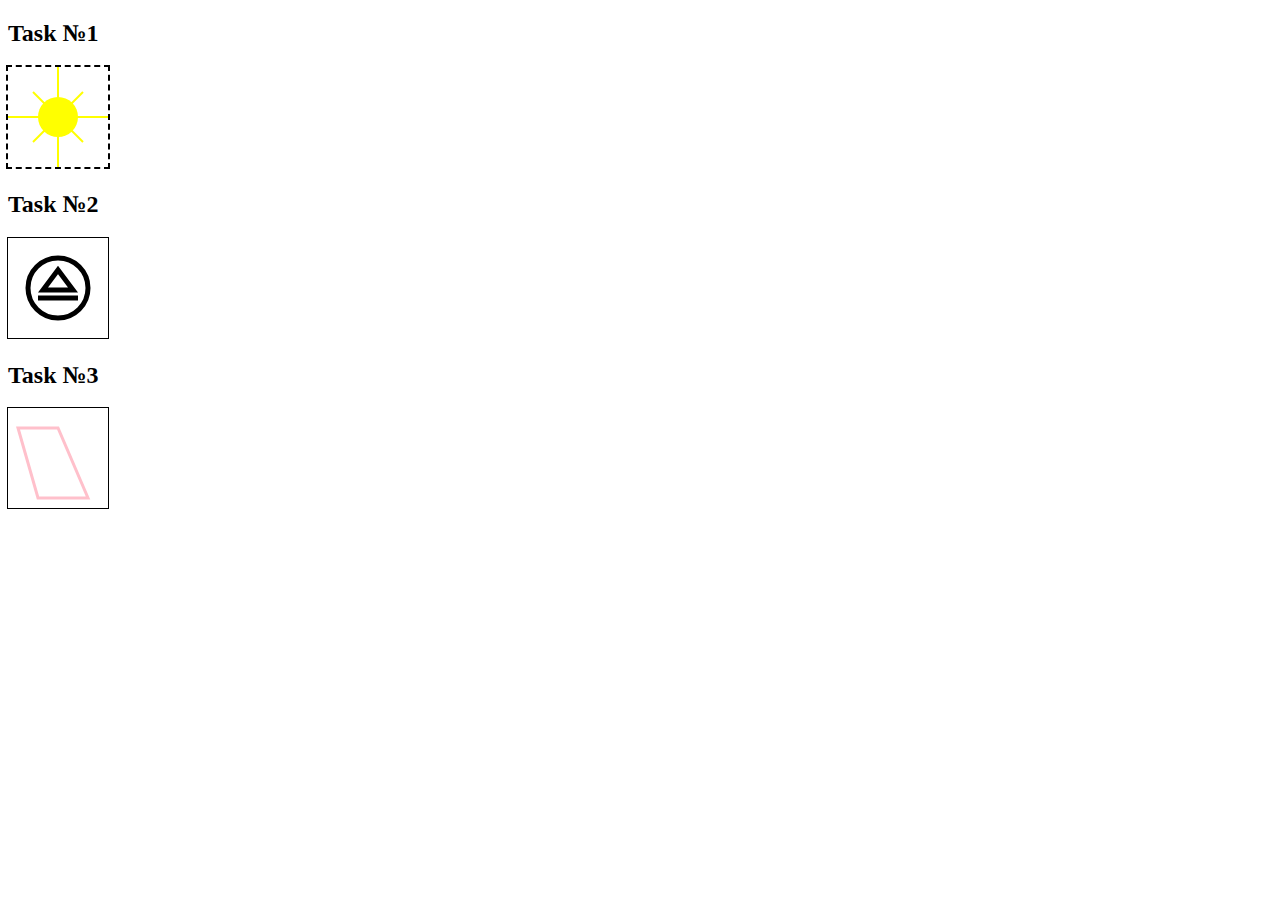
==== index.html @ 463af360 "homework23" ====
<!DOCTYPE html>
<html lang="en">
<head>
    <meta charset="UTF-8">
    <meta http-equiv="X-UA-Compatible" content="IE=edge">
    <meta name="viewport" content="width=device-width, initial-scale=1.0">
    <title>HW 23</title>
    <link rel="stylesheet" href="main.css">
</head> 
<body>
    <h2>Task №1</h2>
    <svg width="100" height="100" style="outline: 2px dashed black;">
        <circle 
            cx="50" 
            cy="50" 
            r="20" 
            fill="yellow"
        />
        <line x1="50" y1="50" x2="50" y2="0" style="stroke:yellow; stroke-width:2" />
        <line x1="50" y1="50" x2="75" y2="25" style="stroke:yellow; stroke-width:2" />
        <line x1="50" y1="50" x2="100" y2="50" style="stroke:yellow; stroke-width:2" />
        <line x1="50" y1="50" x2="75" y2="75" style="stroke:yellow; stroke-width:2" />
        <line x1="50" y1="50" x2="50" y2="100" style="stroke:yellow; stroke-width:2" />
        <line x1="50" y1="50" x2="25" y2="75" style="stroke:yellow; stroke-width:2" />
        <line x1="50" y1="50" x2="0" y2="50" style="stroke:yellow; stroke-width:2" />
        <line x1="50" y1="50" x2="25" y2="25" style="stroke:yellow; stroke-width:2" />
    </svg>
    <h2>Task №2</h2>
    <svg  fill="none" viewBox="0 0 100 100" width="100" height="100" style="outline: 1px solid black;">
        <g id="element">
            <circle
                r="30"
                cx="50"
                cy="50"
                stroke="black"
                stroke-width="5"
            />
            <polygon
                points="35,52 50,32, 65,52"
                stroke="black"
                stroke-width="5"
            />
            <line x1="30" y1="60" x2="70" y2="60" style=" stroke:black; stroke-width:5" />
        </g>    
    </svg>
    <h2>Task №3</h2>
    <svg fill="none" viewBox="0 0 100 100" width="100" height="100" style="outline: 1px solid black;">
        <polygon
                points="10,20 50,20 80,90 30,90"
                stroke="pink"
                stroke-width="3"
            />
    </svg>
</body>
</html>
---- main.css ----
#element:hover {
    fill: aquamarine;
}
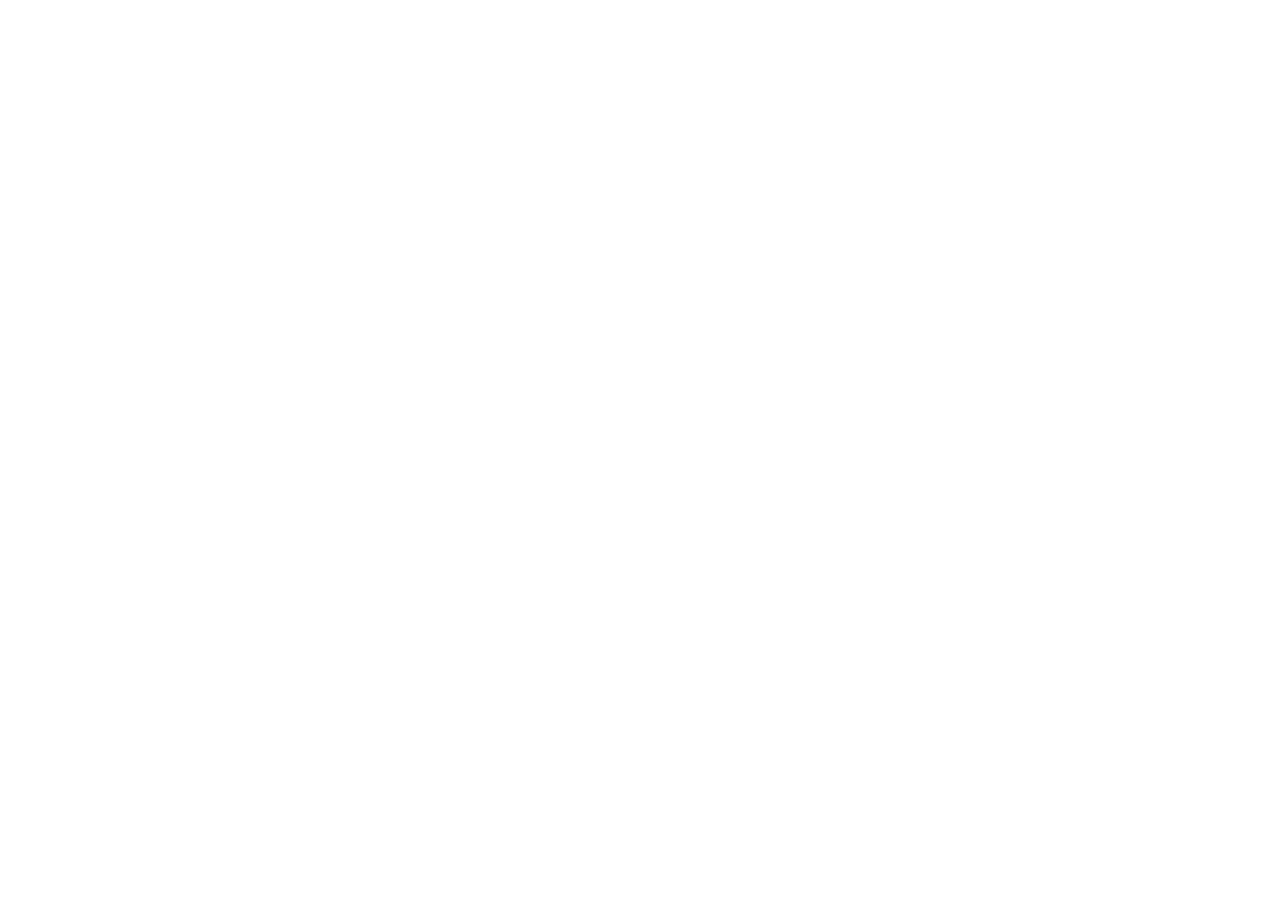
==== commit feb03a7d: "add" ====
--- a/index.html
+++ b/index.html
@@ -4,52 +4,12 @@
     <meta charset="UTF-8">
     <meta http-equiv="X-UA-Compatible" content="IE=edge">
     <meta name="viewport" content="width=device-width, initial-scale=1.0">
-    <title>HW 23</title>
     <link rel="stylesheet" href="main.css">
-</head> 
+    <title>HW 24</title>
+</head>
 <body>
-    <h2>Task №1</h2>
-    <svg width="100" height="100" style="outline: 2px dashed black;">
-        <circle 
-            cx="50" 
-            cy="50" 
-            r="20" 
-            fill="yellow"
-        />
-        <line x1="50" y1="50" x2="50" y2="0" style="stroke:yellow; stroke-width:2" />
-        <line x1="50" y1="50" x2="75" y2="25" style="stroke:yellow; stroke-width:2" />
-        <line x1="50" y1="50" x2="100" y2="50" style="stroke:yellow; stroke-width:2" />
-        <line x1="50" y1="50" x2="75" y2="75" style="stroke:yellow; stroke-width:2" />
-        <line x1="50" y1="50" x2="50" y2="100" style="stroke:yellow; stroke-width:2" />
-        <line x1="50" y1="50" x2="25" y2="75" style="stroke:yellow; stroke-width:2" />
-        <line x1="50" y1="50" x2="0" y2="50" style="stroke:yellow; stroke-width:2" />
-        <line x1="50" y1="50" x2="25" y2="25" style="stroke:yellow; stroke-width:2" />
-    </svg>
-    <h2>Task №2</h2>
-    <svg  fill="none" viewBox="0 0 100 100" width="100" height="100" style="outline: 1px solid black;">
-        <g id="element">
-            <circle
-                r="30"
-                cx="50"
-                cy="50"
-                stroke="black"
-                stroke-width="5"
-            />
-            <polygon
-                points="35,52 50,32, 65,52"
-                stroke="black"
-                stroke-width="5"
-            />
-            <line x1="30" y1="60" x2="70" y2="60" style=" stroke:black; stroke-width:5" />
-        </g>    
-    </svg>
-    <h2>Task №3</h2>
-    <svg fill="none" viewBox="0 0 100 100" width="100" height="100" style="outline: 1px solid black;">
-        <polygon
-                points="10,20 50,20 80,90 30,90"
-                stroke="pink"
-                stroke-width="3"
-            />
+    <svg class="icon-email">
+        <use  href="./assets/instagram 2.svg#icon-email"></use>
     </svg>
 </body>
 </html>--- a/main.css
+++ b/main.css
@@ -1,3 +1,2 @@
-#element:hover {
-    fill: aquamarine;
-}+
+    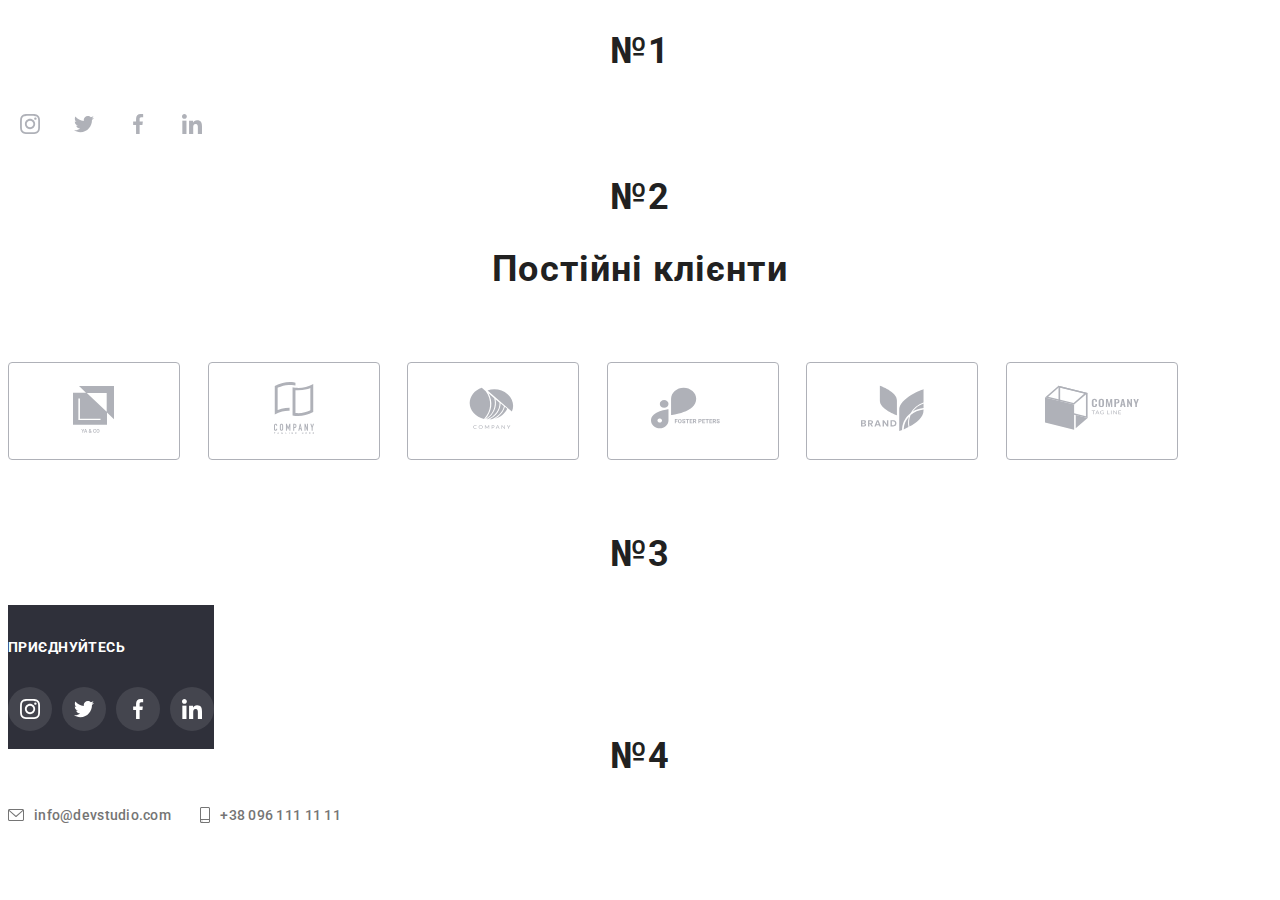
==== commit 56e9e2a8: "HW 24" ====
--- a/index.html
+++ b/index.html
@@ -4,12 +4,110 @@
     <meta charset="UTF-8">
     <meta http-equiv="X-UA-Compatible" content="IE=edge">
     <meta name="viewport" content="width=device-width, initial-scale=1.0">
+    <link rel="preconnect" href="https://fonts.googleapis.com">
+    <link rel="preconnect" href="https://fonts.gstatic.com" crossorigin>
+    <link href="https://fonts.googleapis.com/css2?family=Roboto:wght@500;700&display=swap" rel="stylesheet">
     <link rel="stylesheet" href="main.css">
     <title>HW 24</title>
 </head>
 <body>
-    <svg class="icon-email">
-        <use  href="./assets/instagram 2.svg#icon-email"></use>
-    </svg>
+    <h2 class="number">№1</h2>
+    <div class="social-links">
+        <div class="ellipse">
+            <svg class="social_icon" width="20px" height="20px" viewBox="0 0 20 20">
+                <use xlink:href="./assets/instagram.svg#icon-inst"></use>
+            </svg>
+        </div>
+        <div class="ellipse">
+            <svg class="social_icon" width="20px" height="20px" viewBox="0 0 20 20">
+                <use xlink:href="./assets/twitter.svg#icon-twitter"></use>
+            </svg>
+        </div>
+        <div class="ellipse">
+            <svg class="social_icon" width="20px" height="20px" viewBox="0 0 20 20">
+                <use xlink:href="./assets/facebook.svg#icon-facebook"></use>
+            </svg>
+        </div>
+        <div class="ellipse">
+            <svg class="social_icon" width="20px" height="20px" viewBox="0 0 20 20">
+                <use xlink:href="./assets/linkedin.svg#icon-linkedin"></use>
+            </svg>
+        </div>
+    </div>
+    <h2 class="number">№2</h2>
+    <h2 class="number clients-title">Постійні клієнти</h2>
+    <div class="block">
+        <div class="clients-card">
+            <svg class="card_item" width="106" height="60" viewBox="0 0 106 60">
+                <use xlink:href="./assets/Logo1.svg#Logo1"></use>
+            </svg>
+        </div>
+        <div class="clients-card">
+            <svg class="card_item" width="106" height="60" viewBox="0 0 106 60">
+                <use xlink:href="./assets/Logo2.svg#Logo2"></use>
+            </svg>
+        </div>
+        <div class="clients-card">
+            <svg class="card_item" width="106" height="60" viewBox="0 0 106 60">
+                <use xlink:href="./assets/Logo3.svg#Logo3"></use>
+            </svg>
+        </div>
+        <div class="clients-card">
+            <svg class="card_item" width="106" height="60" viewBox="0 0 106 60">
+                <use xlink:href="./assets/Logo4.svg#Logo4"></use>
+            </svg>
+        </div>
+        <div class="clients-card">
+            <svg class="card_item" width="106" height="60" viewBox="0 0 106 60">
+                <use xlink:href="./assets/Logo5.svg#Logo5"></use>
+            </svg>
+        </div>
+        <div class="clients-card">
+            <svg class="card_item" width="106" height="60" viewBox="0 0 106 60">
+                <use xlink:href="./assets/Logo6.svg#Logo6"></use>
+            </svg>
+        </div>
+    </div>
+    <h2 class="number">№3</h2>
+    <div class="social-links-block">
+        <p class="text-task3">приєднуйтесь</p>
+        <div class="social-links social-links2">
+            <div class="ellipse2">
+                <svg class="social_icon2" width="20px" height="20px" viewBox="0 0 20 20">
+                    <use xlink:href="./assets/instagram2.svg#icon-inst2"></use>
+                </svg>
+            </div>
+            <div class="ellipse2">
+                <svg class="social_icon2" width="20px" height="20px" viewBox="0 0 20 20">
+                    <use xlink:href="./assets/twitter2.svg#icon-twitter2"></use>
+                </svg>
+            </div>
+            <div class="ellipse2">
+                <svg class="social_icon2" width="20px" height="20px" viewBox="0 0 20 20">
+                    <use xlink:href="./assets/facebook2.svg#icon-facebook2"></use>
+                </svg>
+            </div>
+            <div class="ellipse2">
+                <svg class="social_icon2" width="20px" height="20px" viewBox="0 0 20 20">
+                    <use xlink:href="./assets/linkedin2.svg#icon-linkedin2"></use>
+                </svg>
+            </div>
+        </div>
+    </div>
+    <h2 class="number">№4</h2>
+    <div class="block_email-and-phone">
+        <div class="email-card">
+            <svg class="email" width="16" height="12" viewBox="0 0 16 12">
+                <use xlink:href="./assets/envelope.svg#icon-envelope"></use>
+            </svg>
+            <p class="text-envelope">info@devstudio.com</p>
+        </div>
+        <div class="phone-card">
+            <svg class="phone" width="10" height="16" viewBox="0 0 10 16">
+                <use xlink:href="./assets/smartphone.svg#icon-smartphone"></use>
+            </svg>
+            <p class="phone-number">+38 096 111 11 11</p>
+        </div>
+    </div>
 </body>
 </html>--- a/main.css
+++ b/main.css
@@ -1,2 +1,172 @@
+.clients-title, 
+.number {
+    color: #212121;
+    text-align: center;
+    font-family: Roboto;
+    font-size: 36px;
+    font-style: normal;
+    font-weight: 700;
+    line-height: normal;
+    letter-spacing: 1.08px;
+}
 
-    +.social-links {
+    width: 206px;
+    display: flex;
+    align-items: center;
+    justify-content: space-between;
+}
+
+.ellipse:hover {
+    background-color: #2196F3;
+}
+
+.ellipse {
+    display: flex;
+    align-items: center;
+    justify-content: center;
+    width: 44px;
+    height: 44px;
+    background-color: #fff;
+    border-radius: 50%;
+}
+
+.social_icon {
+    fill: #AFB1B8;
+}
+
+.ellipse:hover .social_icon use{
+    fill: white;
+}
+/* ---------------- */
+
+.block {
+    width: 1170px;
+    height: 184px;
+    display: flex;
+    align-items: center;
+    justify-content: space-between;
+}
+
+.card_item {
+    fill: #AFB1B8;
+}
+
+.clients-card {
+    padding: 16px 32px;
+    border-radius: 4px;
+    border: 1px solid #AFB1B8;
+}
+
+.clients-card:hover {
+    border: 1px solid #2196F3;
+}
+
+.clients-card:hover .card_item use {
+    fill: #2196F3;
+}
+
+/* ---------------- */
+
+.text-task3 {
+    color: #FFF;
+    font-family: Roboto;
+    font-size: 14px;
+    font-style: normal;
+    font-weight: 700;
+    line-height: normal;
+    letter-spacing: 0.42px;
+    text-transform: uppercase;
+    background-color: #2F303A;
+}
+
+.social_icon2 {
+    fill: #FFFFFF;
+}
+
+.social-links2 {
+    width: 206px;
+    height: 80px;
+    background-color: #2F303A;
+}
+
+.social-links-block {
+    background-color: #2F303A ;
+    width: 206px;
+    height: 80px;
+    padding-top: 20px;
+}
+
+.ellipse2 {
+    display: flex;
+    align-items: center;
+    justify-content: center;
+    width: 44px;
+    height: 44px;
+    background-color: rgba(255, 255, 255, 0.10);
+    border-radius: 50%;
+}
+
+.ellipse2:hover {
+    background-color: #2196F3;
+}
+
+/* ---------------- */
+
+.block_email-and-phone {
+    width: 333px;
+    height: 16px;
+    display: flex;
+    align-items: center;
+    justify-content: space-between;
+}
+
+.email-card {
+    display: flex;
+    align-items: center;
+}
+
+.text-envelope {
+    margin-left: 10px;
+    color: #757575;
+    font-family: Roboto;
+    font-size: 14px;
+    font-style: normal;
+    font-weight: 500;
+    line-height: normal;
+    letter-spacing: 0.28px;
+}
+
+.phone-number {
+    margin-left: 10px;
+    color: #757575;
+    font-family: Roboto;
+    font-size: 14px;
+    font-style: normal;
+    font-weight: 500;
+    line-height: normal;
+    letter-spacing: 0.28px;
+}
+
+.phone-card {
+    display: flex;
+    align-items: center;
+}
+
+.email {
+    fill: #757575;
+}
+
+.phone {
+    fill: #757575;
+}
+
+.email-card:hover .text-envelope,
+.phone-card:hover .phone-number {
+    color: #2196F3;
+}
+
+.email-card:hover .email use,
+.phone-card:hover .phone use {
+    fill: #2196F3;
+}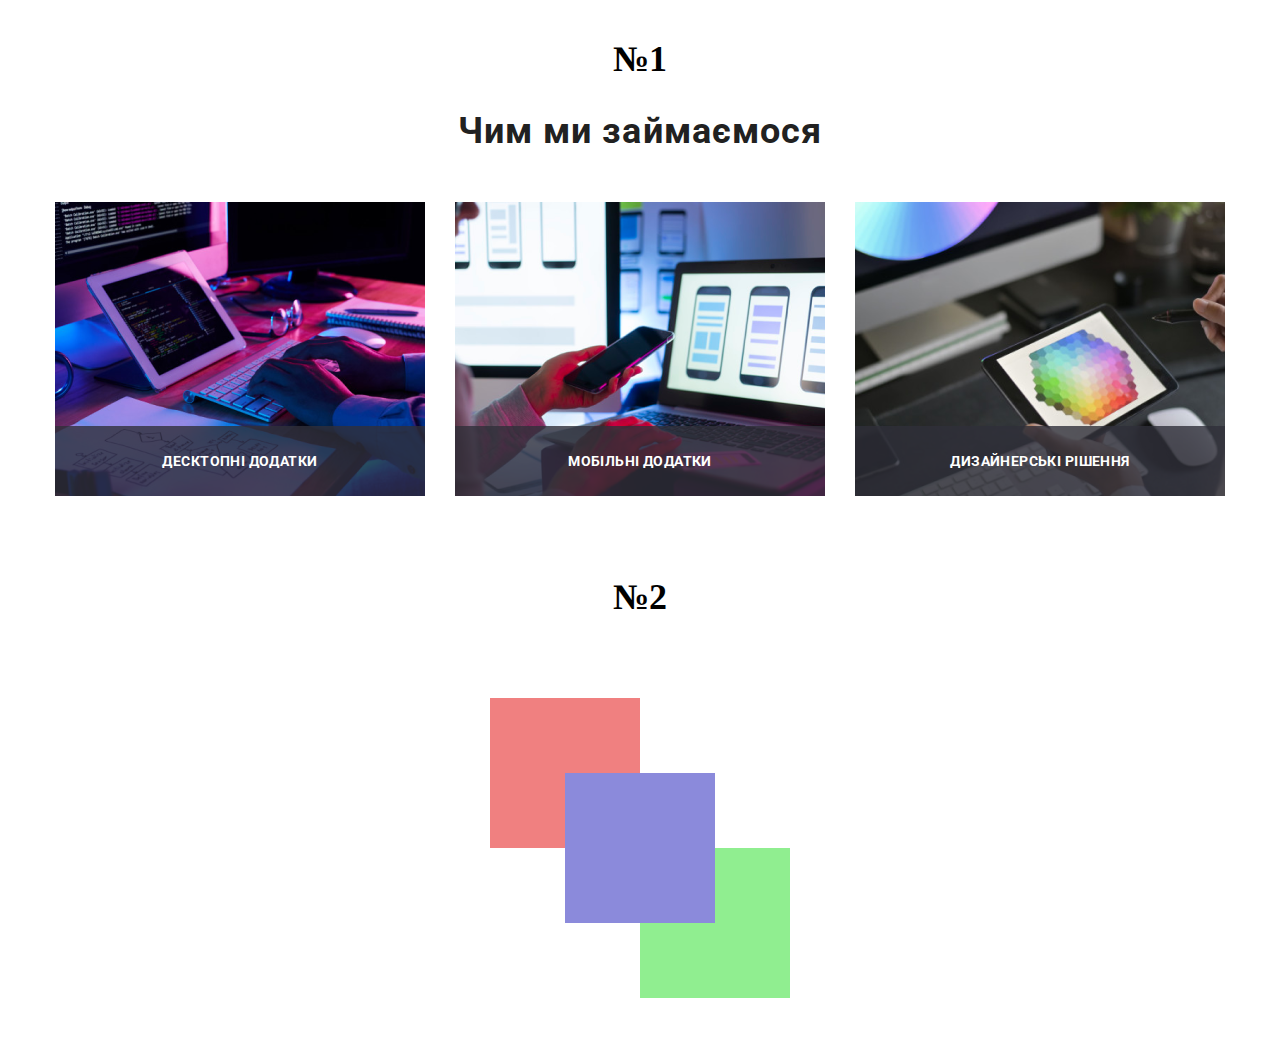
==== commit 2ca96adb: "HW25" ====
--- a/index.html
+++ b/index.html
@@ -6,107 +6,41 @@
     <meta name="viewport" content="width=device-width, initial-scale=1.0">
     <link rel="preconnect" href="https://fonts.googleapis.com">
     <link rel="preconnect" href="https://fonts.gstatic.com" crossorigin>
-    <link href="https://fonts.googleapis.com/css2?family=Roboto:wght@500;700&display=swap" rel="stylesheet">
+    <link href="https://fonts.googleapis.com/css2?family=Roboto:wght@700&display=swap" rel="stylesheet">
     <link rel="stylesheet" href="main.css">
-    <title>HW 24</title>
+    <title>HW25</title>
 </head>
 <body>
-    <h2 class="number">№1</h2>
-    <div class="social-links">
-        <div class="ellipse">
-            <svg class="social_icon" width="20px" height="20px" viewBox="0 0 20 20">
-                <use xlink:href="./assets/instagram.svg#icon-inst"></use>
-            </svg>
-        </div>
-        <div class="ellipse">
-            <svg class="social_icon" width="20px" height="20px" viewBox="0 0 20 20">
-                <use xlink:href="./assets/twitter.svg#icon-twitter"></use>
-            </svg>
-        </div>
-        <div class="ellipse">
-            <svg class="social_icon" width="20px" height="20px" viewBox="0 0 20 20">
-                <use xlink:href="./assets/facebook.svg#icon-facebook"></use>
-            </svg>
-        </div>
-        <div class="ellipse">
-            <svg class="social_icon" width="20px" height="20px" viewBox="0 0 20 20">
-                <use xlink:href="./assets/linkedin.svg#icon-linkedin"></use>
-            </svg>
-        </div>
-    </div>
-    <h2 class="number">№2</h2>
-    <h2 class="number clients-title">Постійні клієнти</h2>
-    <div class="block">
-        <div class="clients-card">
-            <svg class="card_item" width="106" height="60" viewBox="0 0 106 60">
-                <use xlink:href="./assets/Logo1.svg#Logo1"></use>
-            </svg>
-        </div>
-        <div class="clients-card">
-            <svg class="card_item" width="106" height="60" viewBox="0 0 106 60">
-                <use xlink:href="./assets/Logo2.svg#Logo2"></use>
-            </svg>
-        </div>
-        <div class="clients-card">
-            <svg class="card_item" width="106" height="60" viewBox="0 0 106 60">
-                <use xlink:href="./assets/Logo3.svg#Logo3"></use>
-            </svg>
-        </div>
-        <div class="clients-card">
-            <svg class="card_item" width="106" height="60" viewBox="0 0 106 60">
-                <use xlink:href="./assets/Logo4.svg#Logo4"></use>
-            </svg>
-        </div>
-        <div class="clients-card">
-            <svg class="card_item" width="106" height="60" viewBox="0 0 106 60">
-                <use xlink:href="./assets/Logo5.svg#Logo5"></use>
-            </svg>
-        </div>
-        <div class="clients-card">
-            <svg class="card_item" width="106" height="60" viewBox="0 0 106 60">
-                <use xlink:href="./assets/Logo6.svg#Logo6"></use>
-            </svg>
-        </div>
-    </div>
-    <h2 class="number">№3</h2>
-    <div class="social-links-block">
-        <p class="text-task3">приєднуйтесь</p>
-        <div class="social-links social-links2">
-            <div class="ellipse2">
-                <svg class="social_icon2" width="20px" height="20px" viewBox="0 0 20 20">
-                    <use xlink:href="./assets/instagram2.svg#icon-inst2"></use>
-                </svg>
+    <h2 style="text-align: center; font-size: 36px;">№1</h2>
+    <div class="whatwedo-section">
+        <h2 class="whatwedo-subtitle">Чим ми займаємося</h2>
+        <div class="whatwedo-images">
+            <div class="image">
+                <img src="./assets/image1.png" alt="desktop">
+                <div class="label">
+                    <p>Десктопні додатки</p>
+                </div>
             </div>
-            <div class="ellipse2">
-                <svg class="social_icon2" width="20px" height="20px" viewBox="0 0 20 20">
-                    <use xlink:href="./assets/twitter2.svg#icon-twitter2"></use>
-                </svg>
+            <div class="image">
+                <img src="./assets/image2.png" alt="mobile">
+                <div class="label">
+                    <p>Мобільні додатки</p>
+                </div>
             </div>
-            <div class="ellipse2">
-                <svg class="social_icon2" width="20px" height="20px" viewBox="0 0 20 20">
-                    <use xlink:href="./assets/facebook2.svg#icon-facebook2"></use>
-                </svg>
-            </div>
-            <div class="ellipse2">
-                <svg class="social_icon2" width="20px" height="20px" viewBox="0 0 20 20">
-                    <use xlink:href="./assets/linkedin2.svg#icon-linkedin2"></use>
-                </svg>
+            <div class="image">
+                <img src="./assets/image3.png" alt="design">
+                <div class="label">
+                    <p>Дизайнерські рішення</p>
+                </div>
             </div>
         </div>
     </div>
-    <h2 class="number">№4</h2>
-    <div class="block_email-and-phone">
-        <div class="email-card">
-            <svg class="email" width="16" height="12" viewBox="0 0 16 12">
-                <use xlink:href="./assets/envelope.svg#icon-envelope"></use>
-            </svg>
-            <p class="text-envelope">info@devstudio.com</p>
-        </div>
-        <div class="phone-card">
-            <svg class="phone" width="10" height="16" viewBox="0 0 10 16">
-                <use xlink:href="./assets/smartphone.svg#icon-smartphone"></use>
-            </svg>
-            <p class="phone-number">+38 096 111 11 11</p>
+    <h2 style="text-align: center; font-size: 36px; margin-top: 80px; margin-bottom: 80px;">№2</h2>
+    <div class="square-block">
+        <div class="section-square">
+            <div class="square square-red"></div>
+            <div class="square square-blue"></div>
+            <div class="square square-green"></div>
         </div>
     </div>
 </body>
--- a/main.css
+++ b/main.css
@@ -1,5 +1,10 @@
-.clients-title, 
-.number {
+html{
+    box-sizing: border-box;
+    display: flex;
+    justify-content: center;
+    align-items: center;
+}
+.whatwedo-subtitle {
     color: #212121;
     text-align: center;
     font-family: Roboto;
@@ -10,66 +15,42 @@
     letter-spacing: 1.08px;
 }
 
-.social-links {
-    width: 206px;
+.whatwedo-images {
     display: flex;
+    justify-content: space-between;
     align-items: center;
-    justify-content: space-between;
+    margin-top: 50px;
 }
 
-.ellipse:hover {
-    background-color: #2196F3;
+.whatwedo-section {
+    width: 1170px;
+    height: 386px;
 }
 
-.ellipse {
-    display: flex;
-    align-items: center;
-    justify-content: center;
-    width: 44px;
-    height: 44px;
-    background-color: #fff;
-    border-radius: 50%;
+.image {
+    width: 370px;
+    height: 294px;
+    position: relative;
 }
 
-.social_icon {
-    fill: #AFB1B8;
+.label {
+    position: absolute;
+    bottom: 0;
+    left: 0;
+    margin: 0;
+    width: 370px;
+    height: 70px;
+    color: red;
+    display: flex;
+    justify-content: center;
+    align-items: center;
+    background: rgba(47, 48, 58, 0.80);
 }
 
-.ellipse:hover .social_icon use{
-    fill: white;
-}
-/* ---------------- */
-
-.block {
-    width: 1170px;
-    height: 184px;
-    display: flex;
-    align-items: center;
-    justify-content: space-between;
-}
-
-.card_item {
-    fill: #AFB1B8;
-}
-
-.clients-card {
-    padding: 16px 32px;
-    border-radius: 4px;
-    border: 1px solid #AFB1B8;
-}
-
-.clients-card:hover {
-    border: 1px solid #2196F3;
-}
-
-.clients-card:hover .card_item use {
-    fill: #2196F3;
-}
-
-/* ---------------- */
-
-.text-task3 {
+.label>p {
+    margin: 0;
     color: #FFF;
+    text-align: center;
     font-family: Roboto;
     font-size: 14px;
     font-style: normal;
@@ -77,96 +58,47 @@
     line-height: normal;
     letter-spacing: 0.42px;
     text-transform: uppercase;
-    background-color: #2F303A;
 }
 
-.social_icon2 {
-    fill: #FFFFFF;
+/* ------------------------------ */
+
+.square-block {
+    display: flex;
+    justify-content: center;
+    margin-bottom: 50px;
 }
 
-.social-links2 {
-    width: 206px;
-    height: 80px;
-    background-color: #2F303A;
+.section-square {
+    width: 300px;
+    height: 300px;
+    position: relative;
 }
 
-.social-links-block {
-    background-color: #2F303A ;
-    width: 206px;
-    height: 80px;
-    padding-top: 20px;
+.square {
+    width: 150px;
+    height: 150px;
 }
 
-.ellipse2 {
-    display: flex;
-    align-items: center;
-    justify-content: center;
-    width: 44px;
-    height: 44px;
-    background-color: rgba(255, 255, 255, 0.10);
-    border-radius: 50%;
+.square-red {
+    position: absolute;
+    top: 0;
+    left: 0;
+    z-index: 1;
+    background-color: lightcoral;
 }
 
-.ellipse2:hover {
-    background-color: #2196F3;
+.square-blue {
+    position: absolute;
+    top: 75px;
+    right: 75px;
+    z-index: 2;
+    background-color: rgb(139, 138, 219);
 }
 
-/* ---------------- */
-
-.block_email-and-phone {
-    width: 333px;
-    height: 16px;
-    display: flex;
-    align-items: center;
-    justify-content: space-between;
-}
-
-.email-card {
-    display: flex;
-    align-items: center;
-}
-
-.text-envelope {
-    margin-left: 10px;
-    color: #757575;
-    font-family: Roboto;
-    font-size: 14px;
-    font-style: normal;
-    font-weight: 500;
-    line-height: normal;
-    letter-spacing: 0.28px;
-}
-
-.phone-number {
-    margin-left: 10px;
-    color: #757575;
-    font-family: Roboto;
-    font-size: 14px;
-    font-style: normal;
-    font-weight: 500;
-    line-height: normal;
-    letter-spacing: 0.28px;
-}
-
-.phone-card {
-    display: flex;
-    align-items: center;
-}
-
-.email {
-    fill: #757575;
-}
-
-.phone {
-    fill: #757575;
-}
-
-.email-card:hover .text-envelope,
-.phone-card:hover .phone-number {
-    color: #2196F3;
-}
-
-.email-card:hover .email use,
-.phone-card:hover .phone use {
-    fill: #2196F3;
+.square-green {
+    position: absolute;
+    bottom: 0;
+    right: 0;
+    z-index: 1;
+    background-color: lightgreen;
 }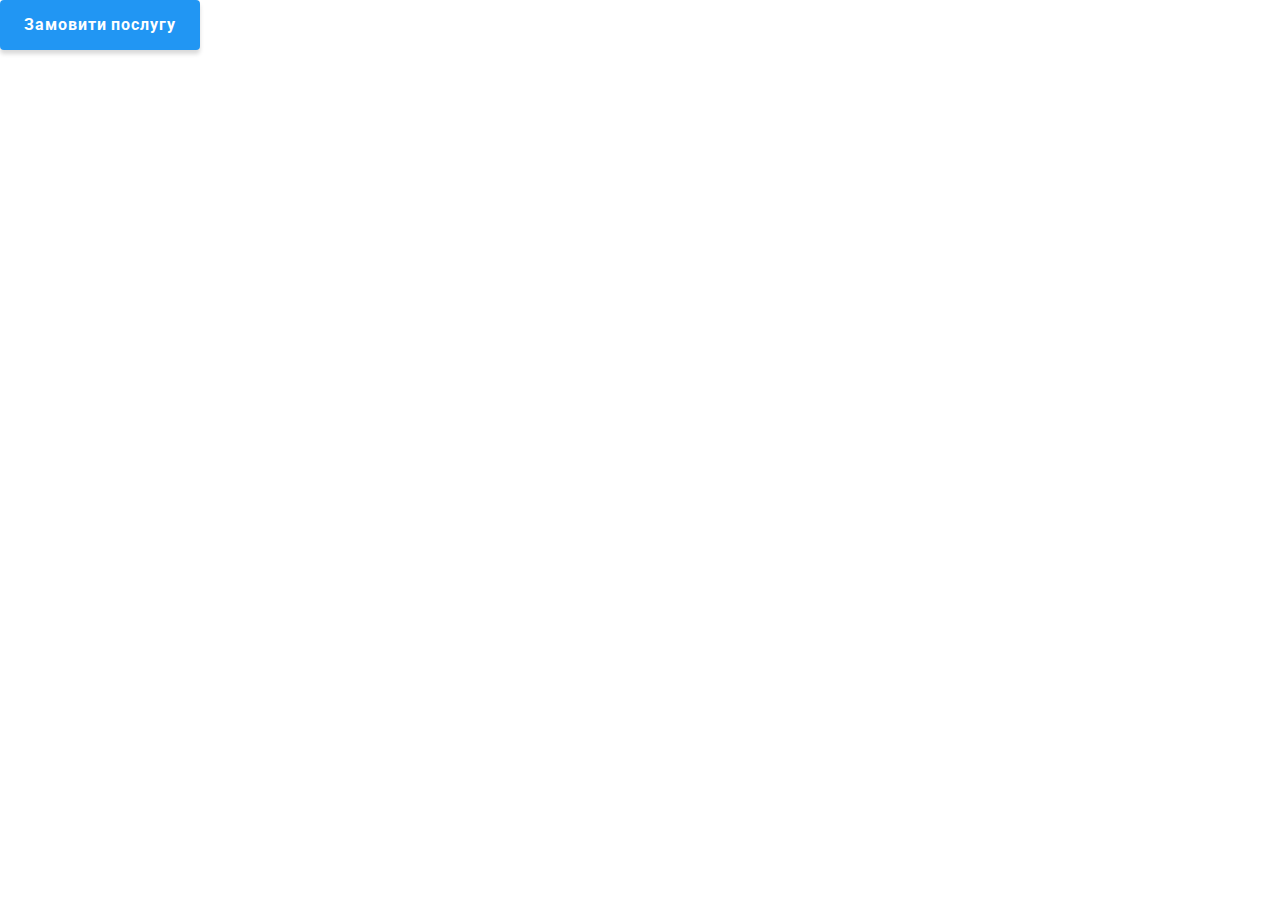
==== commit fb962139: "did HW26" ====
--- a/index.html
+++ b/index.html
@@ -4,44 +4,66 @@
     <meta charset="UTF-8">
     <meta http-equiv="X-UA-Compatible" content="IE=edge">
     <meta name="viewport" content="width=device-width, initial-scale=1.0">
+    <link rel="stylesheet" href="reset.css">
+    <link rel="stylesheet" href="main.css">
     <link rel="preconnect" href="https://fonts.googleapis.com">
     <link rel="preconnect" href="https://fonts.gstatic.com" crossorigin>
-    <link href="https://fonts.googleapis.com/css2?family=Roboto:wght@700&display=swap" rel="stylesheet">
-    <link rel="stylesheet" href="main.css">
-    <title>HW25</title>
+    <link href="https://fonts.googleapis.com/css2?family=Roboto:wght@400;700&display=swap" rel="stylesheet">
+    <title>HW26</title>
 </head>
-<body>
-    <h2 style="text-align: center; font-size: 36px;">№1</h2>
-    <div class="whatwedo-section">
-        <h2 class="whatwedo-subtitle">Чим ми займаємося</h2>
-        <div class="whatwedo-images">
-            <div class="image">
-                <img src="./assets/image1.png" alt="desktop">
-                <div class="label">
-                    <p>Десктопні додатки</p>
+    <body>
+        <button class="btn" data-modal-open>Замовити послугу</button>
+        <div class="backdrop is-hidden" data-modal >
+            <div class="modal-window">
+                <button class="close-btn" data-modal-close>
+                    <svg class="close-icon" width="18" height="18" viewBox="0 0 18 18">
+                        <use xlink:href="./assets/close-icon.svg#close-icon"></use>
+                    </svg>
+                </button>
+                <h2 class="modal-window-title text">Залиште свої дані, ми вам передзвонимо</h2>
+                <form class="form-wrapper">
+                    <div class="field-wrapper">
+                        <label class="text field-title" for="text">Ім'я</label>
+                        <div class="field-box">
+                            <svg class="field-icon" width="18" height="18" viewBox="0 0 18 18">
+                                <use xlink:href="./assets/person-icon.svg#person-icon"></use>
+                            </svg>
+                            <input class="field" type="text"/>
+                        </div>
+                    </div>
+                    <div class="field-wrapper">
+                        <label class="text field-title" for="text">Телефон</label>
+                        <div class="field-box">
+                            <svg class="field-icon" width="18" height="18" viewBox="0 0 18 18">
+                                <use xlink:href="./assets/phone-icon.svg#phone-icon"></use>
+                            </svg>
+                            <input class="field" type="text"/>
+                        </div>
+                    </div>
+                    <div class="field-wrapper">
+                        <label class="text field-title" for="text">Пошта</label>
+                        <div class="field-box">
+                            <svg class="field-icon" width="18" height="18" viewBox="0 0 18 18">
+                                <use xlink:href="./assets/email-icon.svg#email-icon"></use>
+                            </svg>
+                            <input class="field" type="email"/>
+                        </div>
+                    </div>
+                    <div class="field-wrapper">
+                        <label class="text field-title" for="text">Коментар</label>
+                        <textarea class="field area text" rows="10" placeholder="Введіть текст"></textarea>
+                    </div>
+                </form>
+                <div class="checkbox-container">
+                    <input type="checkbox"/>
+                    <label class="text checked" for="text">Погоджуюся з розсилкою та приймаю <a href="">Умови договору</a></label>
                 </div>
-            </div>
-            <div class="image">
-                <img src="./assets/image2.png" alt="mobile">
-                <div class="label">
-                    <p>Мобільні додатки</p>
-                </div>
-            </div>
-            <div class="image">
-                <img src="./assets/image3.png" alt="design">
-                <div class="label">
-                    <p>Дизайнерські рішення</p>
+                <div class="btn-box">
+                    <button class="btn">Відправити</button>
                 </div>
             </div>
         </div>
-    </div>
-    <h2 style="text-align: center; font-size: 36px; margin-top: 80px; margin-bottom: 80px;">№2</h2>
-    <div class="square-block">
-        <div class="section-square">
-            <div class="square square-red"></div>
-            <div class="square square-blue"></div>
-            <div class="square square-green"></div>
-        </div>
-    </div>
-</body>
+
+        <script src="./js/modal.js"></script>
+    </body>
 </html>--- a/main.css
+++ b/main.css
@@ -1,104 +1,182 @@
-html{
+* {
     box-sizing: border-box;
+}
+
+.text {
+    font-family: Roboto;
+    line-height: normal;
+    letter-spacing: 0.12px;
+    font-size: 12px;
+    font-weight: 400;
+}
+
+.backdrop {
+    background-color: rgba(0, 0, 0, 0.20);
+    position: fixed;
+    top: 0;
+    left: 0;
+    right: 0;
+    bottom: 0;
+}
+
+.backdrop.is-hidden {
+    visibility: hidden;
+    opacity: 0;
+    pointer-events: none;
+    position: none;
+}
+
+.modal-window {
+    width: 528px;
+    height: 581px;
+    border-radius: 4px;
+    background: #FFF;
+    box-shadow: 0px 2px 1px 0px rgba(0, 0, 0, 0.20), 0px 1px 1px 0px rgba(0, 0, 0, 0.14), 0px 1px 3px 0px rgba(0, 0, 0, 0.12);
+    position: absolute;
+    top: 50%;
+    left: 50%;
+    transform: translate(-50%, -50%);
+    padding: 40px;
+}
+
+.close-btn {
+    width: 30px;
+    height: 30px;
+    position: absolute;
+    top: 0;
+    right: 0;
+    margin-top: 8px;
+    margin-right: 8px;
+    margin-bottom: 2px;
+    margin-left: 2px;
+    border: 1px solid rgba(0, 0, 0, 0.10);
+    border-radius: 50%;
+    background-color: transparent;
+}
+
+.close-icon {
+    position: absolute;
+    top: 50%;
+    left: 50%;
+    transform: translate(-50%, -50%);
+    fill: black;
+}
+
+.modal-window-title {
+    color: #212121;
+    text-align: center;
+    font-size: 20px;
+    font-weight: 700;
+    letter-spacing: 0.6px;
+    margin-bottom: 12px;
+}
+
+.field-wrapper {
+    display: flex;
+    flex-direction: column;
+    margin-top: 10px;
+}
+
+.field-wrapper:first-child {
+    margin: 0;
+}
+
+.field-title {
+    color: #757575;
+    margin-bottom: 4px;
+}
+
+.field {
+    padding: 11px 12px;
+    width: 448px;
+    height: 40px;
+    border-radius: 4px;
+    border: 1px solid rgba(33, 33, 33, 0.20);
+    padding-left: 42px;
+}
+
+.field-wrapper > .field{
+    height: 120px;
+}
+
+.field-box {
+    position: relative;
+}
+
+.field-icon {
+    position: absolute;
+    left: 11px;
+    bottom: 12px;
+}
+
+.area {
+    padding: 12px 16px;
+}
+
+.area::placeholder {
+    color: rgba(117, 117, 117, 0.50);
+}
+
+.checked > a {
+    color: #2196F3;
+    font-size: 14px;
+    line-height: 24px;
+    letter-spacing: 0.42px;
+    text-decoration-line: underline;
+}
+
+.checked {
+    color: #757575;
+    font-size: 14px;
+    line-height: 24px;
+    letter-spacing: 0.42px;
+    margin-left: 8px;
+}
+
+.checkbox-container {
     display: flex;
     justify-content: center;
     align-items: center;
-}
-.whatwedo-subtitle {
-    color: #212121;
-    text-align: center;
-    font-family: Roboto;
-    font-size: 36px;
-    font-style: normal;
-    font-weight: 700;
-    line-height: normal;
-    letter-spacing: 1.08px;
+    margin-top: 20px;
 }
 
-.whatwedo-images {
-    display: flex;
-    justify-content: space-between;
-    align-items: center;
-    margin-top: 50px;
+.checkbox-container > input {
+    width: 16px;
+    height: 15px;
+    margin: 0;
 }
 
-.whatwedo-section {
-    width: 1170px;
-    height: 386px;
+.btn {
+    color: #FFF;
+    font-family: Roboto;
+    font-size: 16px;
+    font-weight: 700;
+    line-height: 30px;
+    letter-spacing: 0.96px;
+    width: 200px;
+    height: 50px;
+    border-radius: 4px;
+    border: none;
+    background: #2196F3;
+    box-shadow: 0px 4px 4px 0px rgba(0, 0, 0, 0.15);
+    text-align: center;
 }
 
-.image {
-    width: 370px;
-    height: 294px;
-    position: relative;
-}
-
-.label {
-    position: absolute;
-    bottom: 0;
-    left: 0;
-    margin: 0;
-    width: 370px;
-    height: 70px;
-    color: red;
+.btn-box {
     display: flex;
     justify-content: center;
     align-items: center;
-    background: rgba(47, 48, 58, 0.80);
+    margin-top: 30px;
 }
 
-.label>p {
-    margin: 0;
-    color: #FFF;
-    text-align: center;
-    font-family: Roboto;
-    font-size: 14px;
-    font-style: normal;
-    font-weight: 700;
-    line-height: normal;
-    letter-spacing: 0.42px;
-    text-transform: uppercase;
+.field-box:hover .field-icon use,
+.close-btn:hover .close-icon use,
+.field-wrapper:hover .area,
+.field-box:hover .field {
+    border-color: #2196F3;
+    fill: #2196F3;
 }
 
-/* ------------------------------ */
-
-.square-block {
-    display: flex;
-    justify-content: center;
-    margin-bottom: 50px;
-}
-
-.section-square {
-    width: 300px;
-    height: 300px;
-    position: relative;
-}
-
-.square {
-    width: 150px;
-    height: 150px;
-}
-
-.square-red {
-    position: absolute;
-    top: 0;
-    left: 0;
-    z-index: 1;
-    background-color: lightcoral;
-}
-
-.square-blue {
-    position: absolute;
-    top: 75px;
-    right: 75px;
-    z-index: 2;
-    background-color: rgb(139, 138, 219);
-}
-
-.square-green {
-    position: absolute;
-    bottom: 0;
-    right: 0;
-    z-index: 1;
-    background-color: lightgreen;
+.btn:hover {
+    background: #188CE8;
 }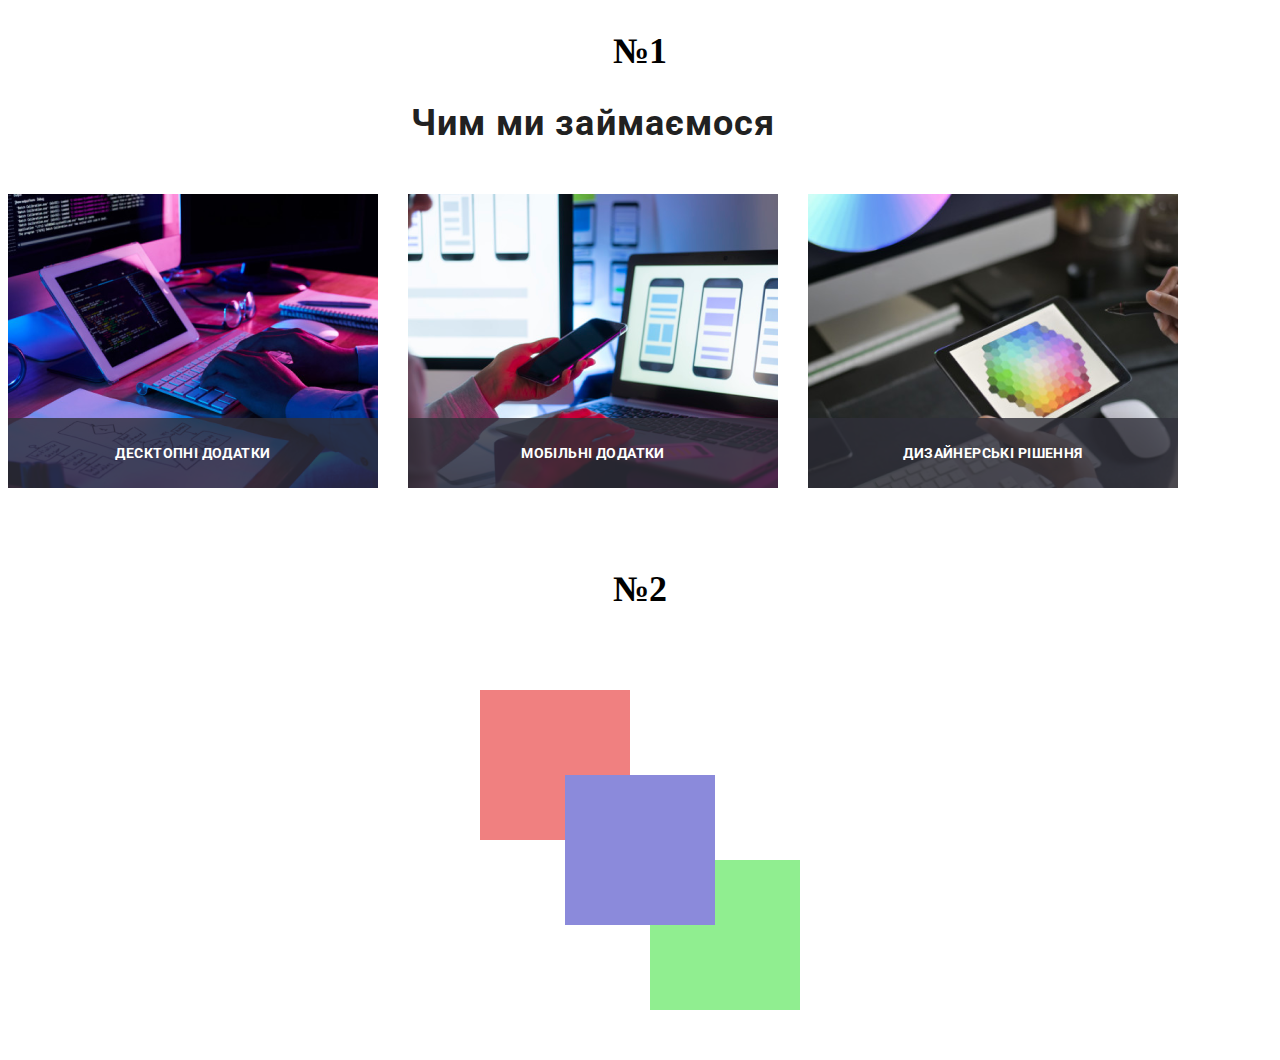
==== commit 2dc992b4: "no matter" ====
--- a/index.html
+++ b/index.html
@@ -4,66 +4,44 @@
     <meta charset="UTF-8">
     <meta http-equiv="X-UA-Compatible" content="IE=edge">
     <meta name="viewport" content="width=device-width, initial-scale=1.0">
-    <link rel="stylesheet" href="reset.css">
-    <link rel="stylesheet" href="main.css">
     <link rel="preconnect" href="https://fonts.googleapis.com">
     <link rel="preconnect" href="https://fonts.gstatic.com" crossorigin>
-    <link href="https://fonts.googleapis.com/css2?family=Roboto:wght@400;700&display=swap" rel="stylesheet">
-    <title>HW26</title>
+    <link href="https://fonts.googleapis.com/css2?family=Roboto:wght@700&display=swap" rel="stylesheet">
+    <link rel="stylesheet" href="main.css">
+    <title>HW25</title>
 </head>
-    <body>
-        <button class="btn" data-modal-open>Замовити послугу</button>
-        <div class="backdrop is-hidden" data-modal >
-            <div class="modal-window">
-                <button class="close-btn" data-modal-close>
-                    <svg class="close-icon" width="18" height="18" viewBox="0 0 18 18">
-                        <use xlink:href="./assets/close-icon.svg#close-icon"></use>
-                    </svg>
-                </button>
-                <h2 class="modal-window-title text">Залиште свої дані, ми вам передзвонимо</h2>
-                <form class="form-wrapper">
-                    <div class="field-wrapper">
-                        <label class="text field-title" for="text">Ім'я</label>
-                        <div class="field-box">
-                            <svg class="field-icon" width="18" height="18" viewBox="0 0 18 18">
-                                <use xlink:href="./assets/person-icon.svg#person-icon"></use>
-                            </svg>
-                            <input class="field" type="text"/>
-                        </div>
-                    </div>
-                    <div class="field-wrapper">
-                        <label class="text field-title" for="text">Телефон</label>
-                        <div class="field-box">
-                            <svg class="field-icon" width="18" height="18" viewBox="0 0 18 18">
-                                <use xlink:href="./assets/phone-icon.svg#phone-icon"></use>
-                            </svg>
-                            <input class="field" type="text"/>
-                        </div>
-                    </div>
-                    <div class="field-wrapper">
-                        <label class="text field-title" for="text">Пошта</label>
-                        <div class="field-box">
-                            <svg class="field-icon" width="18" height="18" viewBox="0 0 18 18">
-                                <use xlink:href="./assets/email-icon.svg#email-icon"></use>
-                            </svg>
-                            <input class="field" type="email"/>
-                        </div>
-                    </div>
-                    <div class="field-wrapper">
-                        <label class="text field-title" for="text">Коментар</label>
-                        <textarea class="field area text" rows="10" placeholder="Введіть текст"></textarea>
-                    </div>
-                </form>
-                <div class="checkbox-container">
-                    <input type="checkbox"/>
-                    <label class="text checked" for="text">Погоджуюся з розсилкою та приймаю <a href="">Умови договору</a></label>
+<body>
+    <h2 style="text-align: center; font-size: 36px;">№1</h2>
+    <div class="whatwedo-section">
+        <h2 class="whatwedo-subtitle">Чим ми займаємося</h2>
+        <div class="whatwedo-pictures">
+            <div class="whatwedo-image">
+                <img src="./assets/image1.png" alt="desktop">
+                <div class="whatwedo-label">
+                    <p>Десктопні додатки</p>
                 </div>
-                <div class="btn-box">
-                    <button class="btn">Відправити</button>
+            </div>
+            <div class="whatwedo-image">
+                <img src="./assets/image2.png" alt="mobile">
+                <div class="whatwedo-label">
+                    <p>Мобільні додатки</p>
+                </div>
+            </div>
+            <div class="whatwedo-image">
+                <img src="./assets/image3.png" alt="design">
+                <div class="whatwedo-label">
+                    <p>Дизайнерські рішення</p>
                 </div>
             </div>
         </div>
-
-        <script src="./js/modal.js"></script>
-    </body>
+    </div>
+    <h2 style="text-align: center; font-size: 36px; margin-top: 80px; margin-bottom: 80px;">№2</h2>
+    <div class="square-block">
+        <div class="section-square">
+            <div class="square square-red"></div>
+            <div class="square square-blue"></div>
+            <div class="square square-green"></div>
+        </div>
+    </div>
+</body>
 </html>--- a/main.css
+++ b/main.css
@@ -1,182 +1,102 @@
-* {
+html{
     box-sizing: border-box;
+    margin: 0 auto;
+}
+.whatwedo-subtitle {
+    color: #212121;
+    text-align: center;
+    font-family: Roboto;
+    font-size: 36px;
+    font-style: normal;
+    font-weight: 700;
+    line-height: normal;
+    letter-spacing: 1.08px;
 }
 
-.text {
-    font-family: Roboto;
-    line-height: normal;
-    letter-spacing: 0.12px;
-    font-size: 12px;
-    font-weight: 400;
+.whatwedo-pictures {
+    display: flex;
+    justify-content: space-between;
+    align-items: center;
+    margin-top: 50px;
 }
 
-.backdrop {
-    background-color: rgba(0, 0, 0, 0.20);
-    position: fixed;
-    top: 0;
-    left: 0;
-    right: 0;
-    bottom: 0;
+.whatwedo-section {
+    width: 1170px;
+    height: 386px;
 }
 
-.backdrop.is-hidden {
-    visibility: hidden;
-    opacity: 0;
-    pointer-events: none;
-    position: none;
-}
-
-.modal-window {
-    width: 528px;
-    height: 581px;
-    border-radius: 4px;
-    background: #FFF;
-    box-shadow: 0px 2px 1px 0px rgba(0, 0, 0, 0.20), 0px 1px 1px 0px rgba(0, 0, 0, 0.14), 0px 1px 3px 0px rgba(0, 0, 0, 0.12);
-    position: absolute;
-    top: 50%;
-    left: 50%;
-    transform: translate(-50%, -50%);
-    padding: 40px;
-}
-
-.close-btn {
-    width: 30px;
-    height: 30px;
-    position: absolute;
-    top: 0;
-    right: 0;
-    margin-top: 8px;
-    margin-right: 8px;
-    margin-bottom: 2px;
-    margin-left: 2px;
-    border: 1px solid rgba(0, 0, 0, 0.10);
-    border-radius: 50%;
-    background-color: transparent;
-}
-
-.close-icon {
-    position: absolute;
-    top: 50%;
-    left: 50%;
-    transform: translate(-50%, -50%);
-    fill: black;
-}
-
-.modal-window-title {
-    color: #212121;
-    text-align: center;
-    font-size: 20px;
-    font-weight: 700;
-    letter-spacing: 0.6px;
-    margin-bottom: 12px;
-}
-
-.field-wrapper {
-    display: flex;
-    flex-direction: column;
-    margin-top: 10px;
-}
-
-.field-wrapper:first-child {
-    margin: 0;
-}
-
-.field-title {
-    color: #757575;
-    margin-bottom: 4px;
-}
-
-.field {
-    padding: 11px 12px;
-    width: 448px;
-    height: 40px;
-    border-radius: 4px;
-    border: 1px solid rgba(33, 33, 33, 0.20);
-    padding-left: 42px;
-}
-
-.field-wrapper > .field{
-    height: 120px;
-}
-
-.field-box {
+.whatwedo-image {
+    width: 370px;
+    height: 294px;
     position: relative;
 }
 
-.field-icon {
+.whatwedo-label {
     position: absolute;
-    left: 11px;
-    bottom: 12px;
-}
-
-.area {
-    padding: 12px 16px;
-}
-
-.area::placeholder {
-    color: rgba(117, 117, 117, 0.50);
-}
-
-.checked > a {
-    color: #2196F3;
-    font-size: 14px;
-    line-height: 24px;
-    letter-spacing: 0.42px;
-    text-decoration-line: underline;
-}
-
-.checked {
-    color: #757575;
-    font-size: 14px;
-    line-height: 24px;
-    letter-spacing: 0.42px;
-    margin-left: 8px;
-}
-
-.checkbox-container {
+    bottom: 0;
+    left: 0;
+    margin: 0;
+    width: 370px;
+    height: 70px;
+    color: red;
     display: flex;
     justify-content: center;
     align-items: center;
-    margin-top: 20px;
+    background: rgba(47, 48, 58, 0.80);
 }
 
-.checkbox-container > input {
-    width: 16px;
-    height: 15px;
+.whatwedo-label>p {
     margin: 0;
+    color: #FFF;
+    text-align: center;
+    font-family: Roboto;
+    font-size: 14px;
+    font-style: normal;
+    font-weight: 700;
+    line-height: normal;
+    letter-spacing: 0.42px;
+    text-transform: uppercase;
 }
 
-.btn {
-    color: #FFF;
-    font-family: Roboto;
-    font-size: 16px;
-    font-weight: 700;
-    line-height: 30px;
-    letter-spacing: 0.96px;
-    width: 200px;
-    height: 50px;
-    border-radius: 4px;
-    border: none;
-    background: #2196F3;
-    box-shadow: 0px 4px 4px 0px rgba(0, 0, 0, 0.15);
-    text-align: center;
+/* ------------------------------ */
+
+.square-block {
+    display: flex;
+    justify-content: center;
+    margin-bottom: 50px;
 }
 
-.btn-box {
-    display: flex;
-    justify-content: center;
-    align-items: center;
-    margin-top: 30px;
+.section-square {
+    width: 320px;
+    height: 320px;
+    position: relative;
 }
 
-.field-box:hover .field-icon use,
-.close-btn:hover .close-icon use,
-.field-wrapper:hover .area,
-.field-box:hover .field {
-    border-color: #2196F3;
-    fill: #2196F3;
+.square {
+    width: 150px;
+    height: 150px;
 }
 
-.btn:hover {
-    background: #188CE8;
+.square-red {
+    position: absolute;
+    top: 0;
+    left: 0;
+    z-index: 1;
+    background-color: lightcoral;
+}
+
+.square-blue {
+    position: absolute;
+    top: 85px;
+    right: 85px;
+    z-index: 2;
+    background-color: rgb(139, 138, 219);
+}
+
+.square-green {
+    position: absolute;
+    bottom: 0;
+    right: 0;
+    z-index: 1;
+    background-color: lightgreen;
 }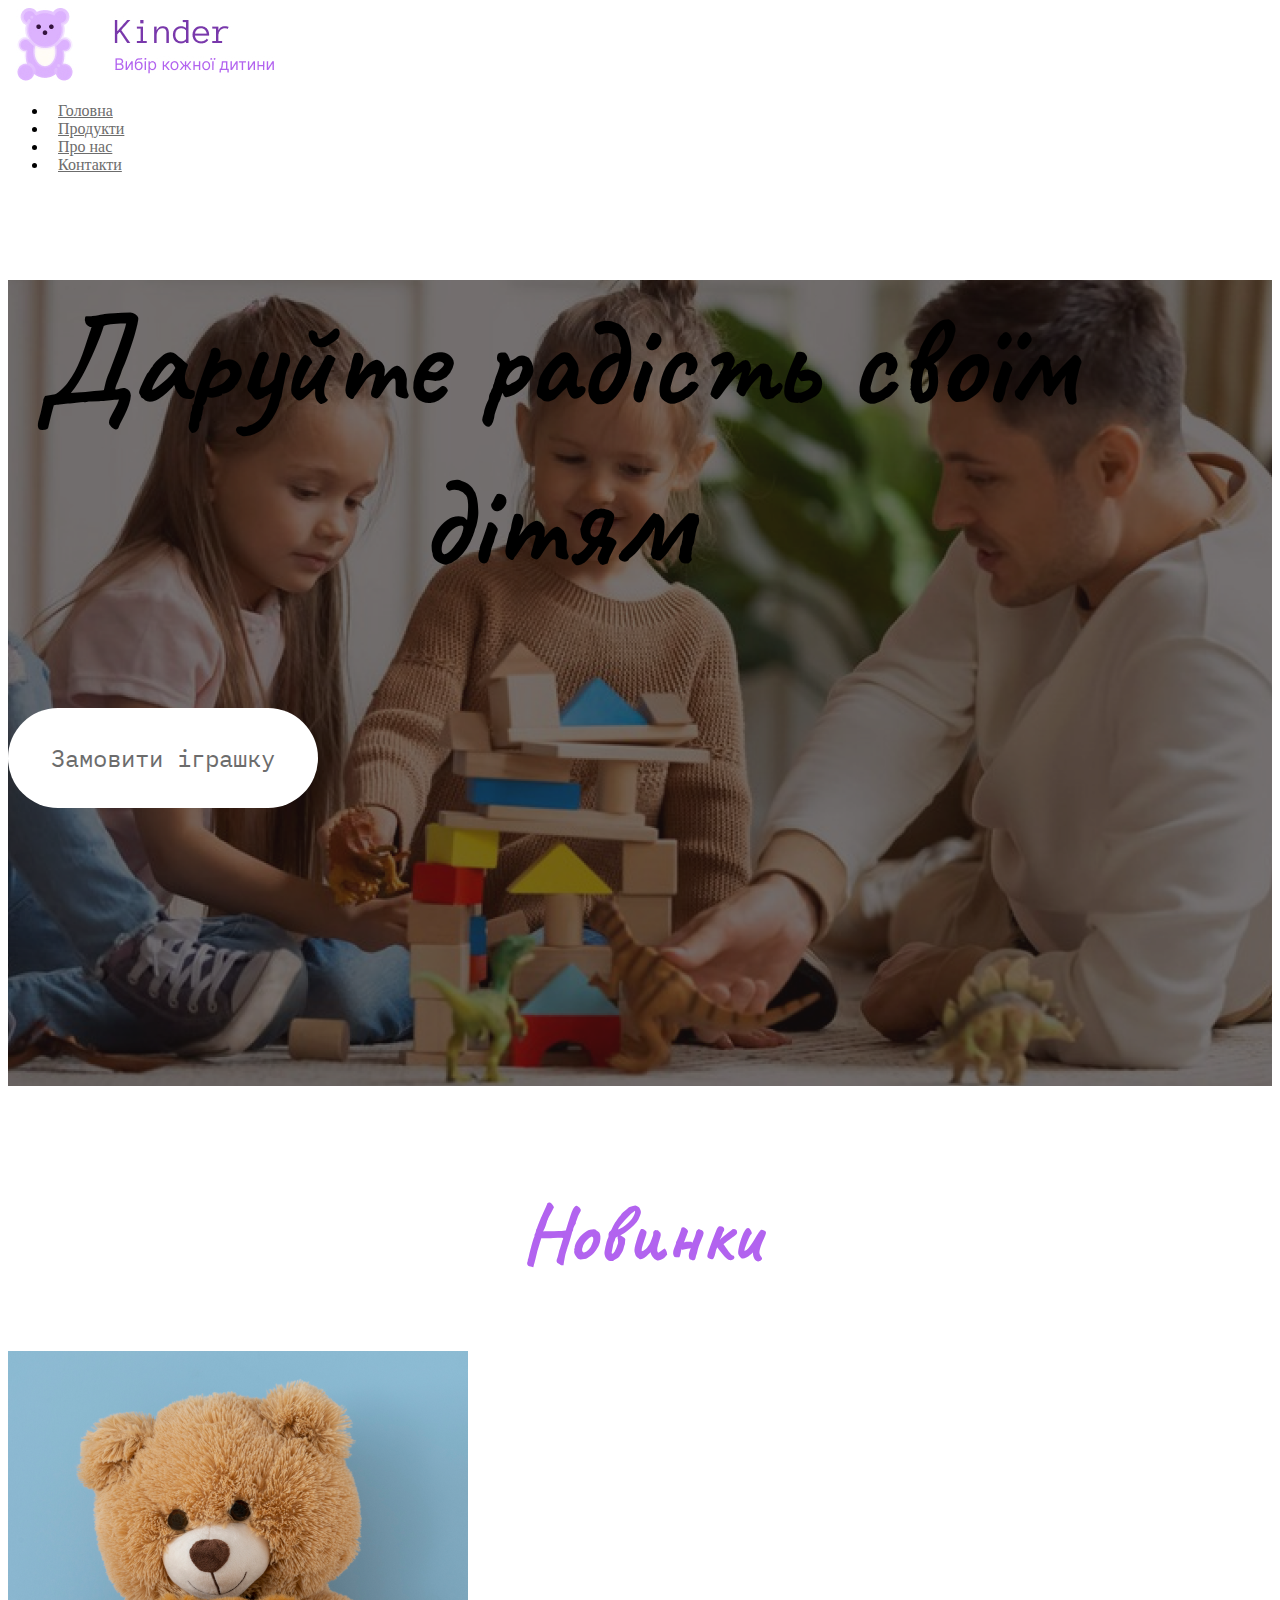
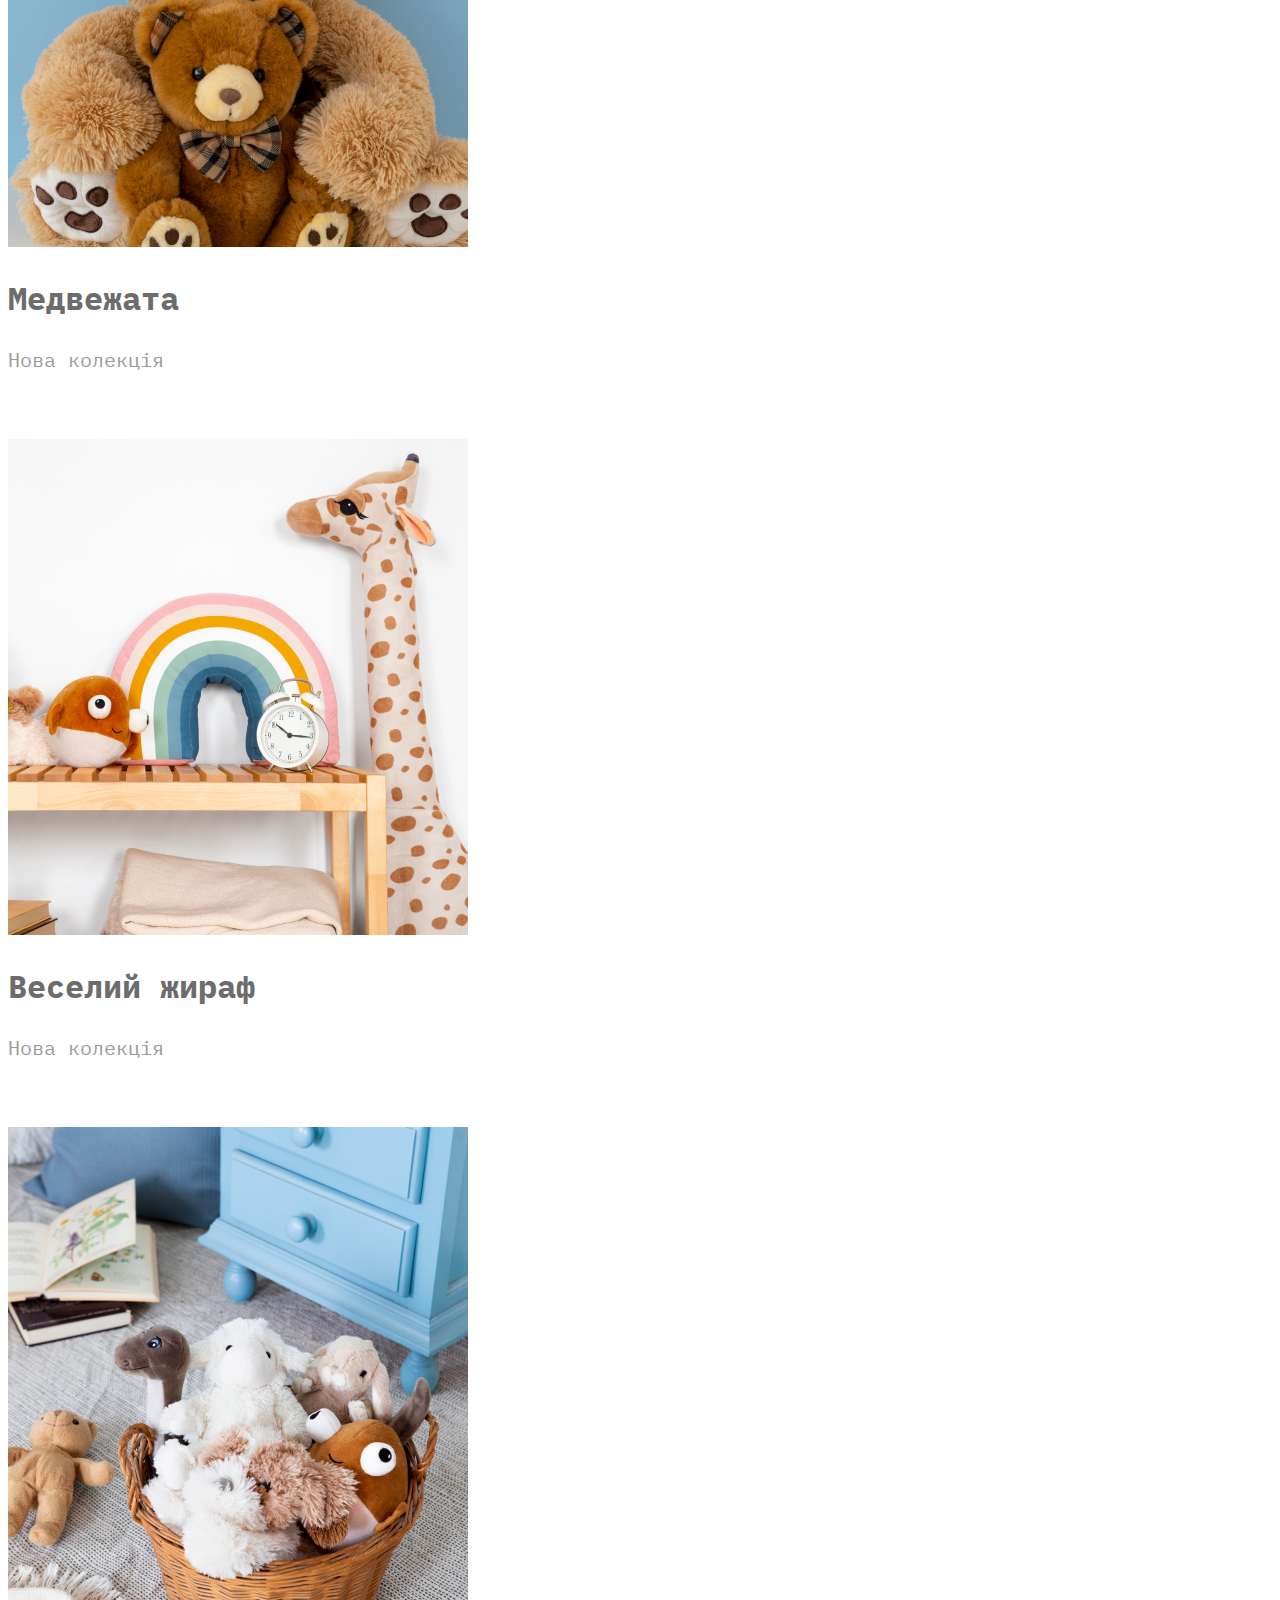
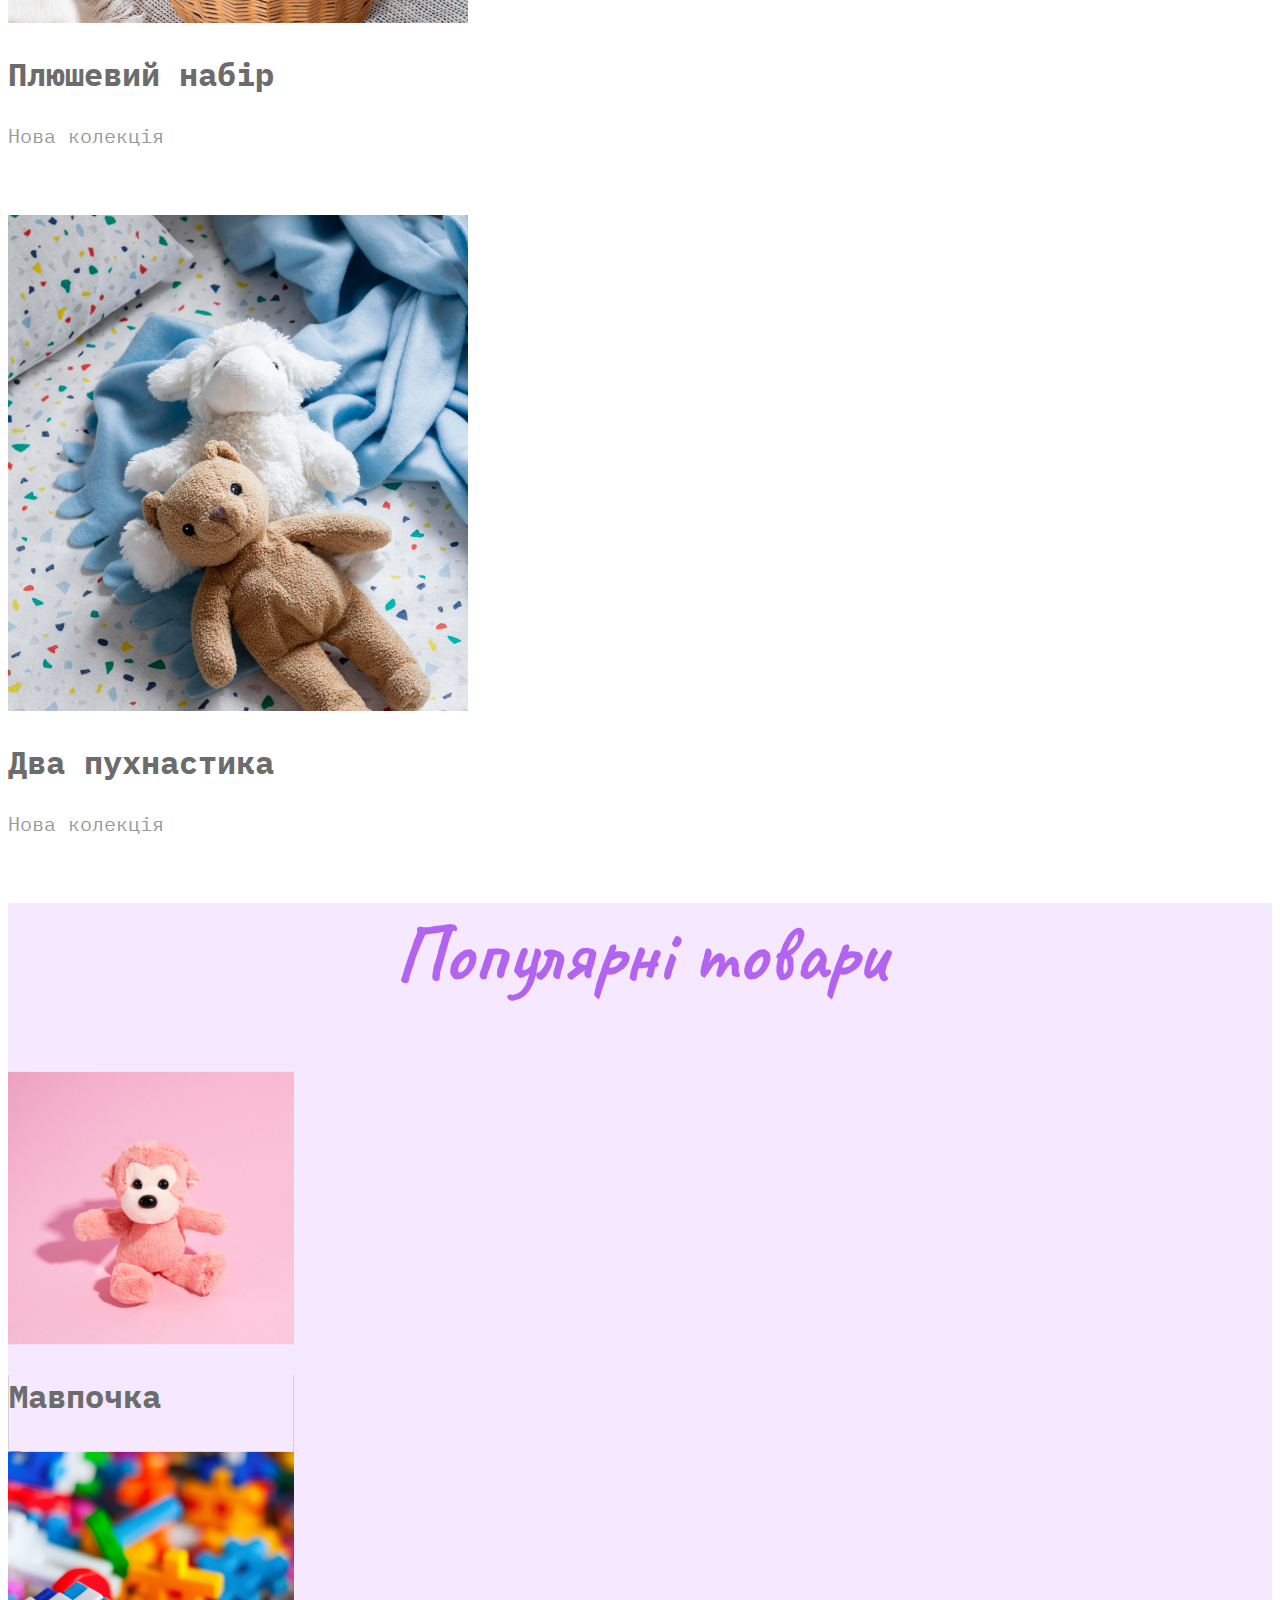
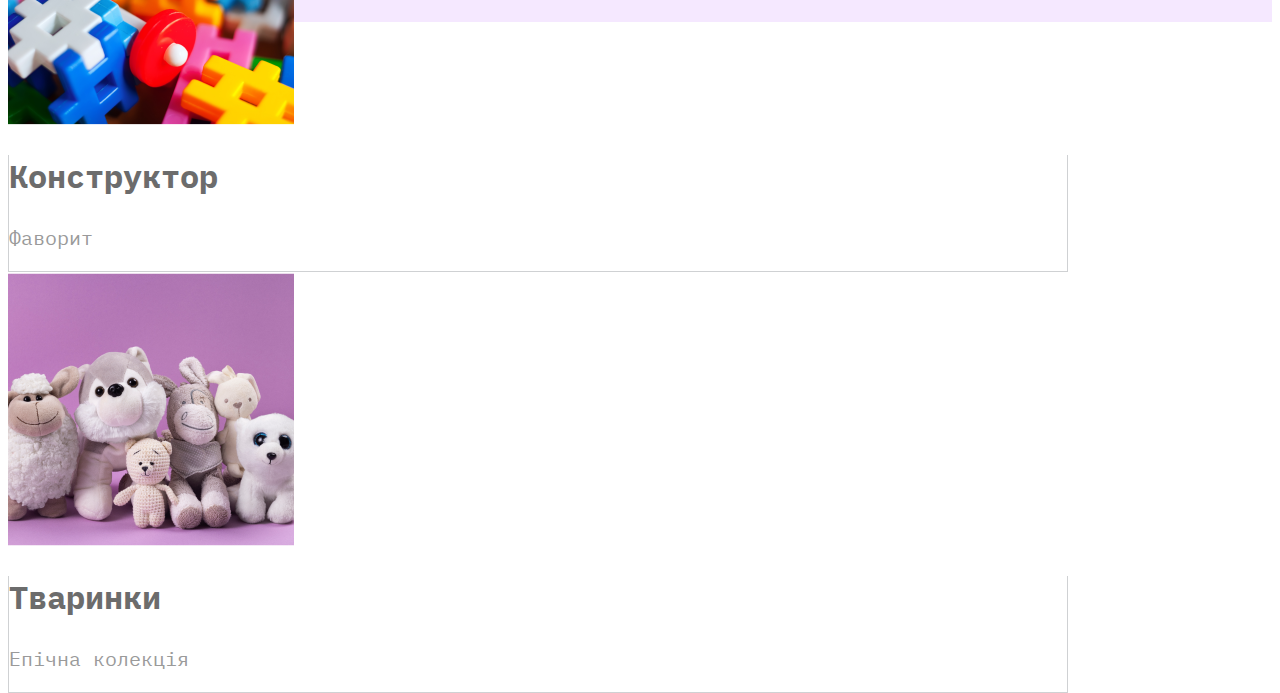
==== commit 236e0153: "Update index.html" ====
--- a/index.html
+++ b/index.html
@@ -1,47 +1,99 @@
-<!DOCTYPE html>
+<!doctype html>
 <html lang="en">
-<head>
-    <meta charset="UTF-8">
-    <meta http-equiv="X-UA-Compatible" content="IE=edge">
-    <meta name="viewport" content="width=device-width, initial-scale=1.0">
-    <link rel="preconnect" href="https://fonts.googleapis.com">
-    <link rel="preconnect" href="https://fonts.gstatic.com" crossorigin>
-    <link href="https://fonts.googleapis.com/css2?family=Roboto:wght@700&display=swap" rel="stylesheet">
-    <link rel="stylesheet" href="main.css">
-    <title>HW25</title>
-</head>
-<body>
-    <h2 style="text-align: center; font-size: 36px;">№1</h2>
-    <div class="whatwedo-section">
-        <h2 class="whatwedo-subtitle">Чим ми займаємося</h2>
-        <div class="whatwedo-pictures">
-            <div class="whatwedo-image">
-                <img src="./assets/image1.png" alt="desktop">
-                <div class="whatwedo-label">
-                    <p>Десктопні додатки</p>
+    <head>
+        <meta charset="utf-8">
+        <meta name="viewport" content="width=device-width, initial-scale=1">
+        <title>Bootstrap demo</title>
+        <link rel="preconnect" href="https://fonts.googleapis.com">
+        <link rel="preconnect" href="https://fonts.gstatic.com" crossorigin>
+        <link href="https://fonts.googleapis.com/css2?family=Caveat:wght@700&family=IBM+Plex+Mono&family=Roboto&display=swap" rel="stylesheet">
+        <link href="https://cdn.jsdelivr.net/npm/bootstrap@5.3.2/dist/css/bootstrap.min.css" rel="stylesheet" integrity="sha384-T3c6CoIi6uLrA9TneNEoa7RxnatzjcDSCmG1MXxSR1GAsXEV/Dwwykc2MPK8M2HN" crossorigin="anonymous">
+        <link rel="stylesheet" href="./main.css">
+    </head>
+    <body>
+        <header class="container mx-auto py-3 d-flex align-items-center justify-content-between">
+            <div>
+                <img class="me-3" src="./assets/logo.jpg" alt="logo">
+            </div>
+            <nav>
+                <ul class="nav">
+                    <li class="nav-item me-4"><a class="nav-link active" href="#">Головна</a></li>
+                    <li class="nav-item me-4"><a class="nav-link" href="#">Продукти</a></li>
+                    <li class="nav-item me-4"><a class="nav-link" href="#">Про нас</a></li>
+                    <li class="nav-item"><a class="nav-link" href="#">Контакти</a></li>
+                </ul>
+            </nav>
+        </header>
+        <main>
+            <section class="d-flex justify-content-center align-items-center hero">
+                <div class="d-flex flex-column justify-content-center align-items-center hero-textbox">
+                    <h2 class="fw-bold text-white mb-5 hero-title">Даруйте радість своїм дітям</h2>
+                    <button type="button" class="btn-lg hero-btn">Замовити іграшку</button>
                 </div>
-            </div>
-            <div class="whatwedo-image">
-                <img src="./assets/image2.png" alt="mobile">
-                <div class="whatwedo-label">
-                    <p>Мобільні додатки</p>
+            </section>
+            <section class="d-flex justify-content-center align-items-center flex-column mb-5 new-arrivals">
+                <h2 class="fw-bold my-4 primary-title">Новинки</h2>
+                <div class="d-flex flex-wrap justify-content-between new-arrivals-block">
+                    <div class="card d-flex justify-content-center align-items-center shadow-sm mb-5 rounded new-arrivals-card">
+                        <img src="./assets/fluffy-toy-1.png" alt="bear">
+                        <div class="card-body d-flex flex-column justify-content-center align-items-center card-text">
+                            <h2 class="fw-medium card-title">Медвежата</h2>
+                            <p class="fw-medium card-subtitle">Нова колекція</p>
+                        </div>
+                    </div>
+                    <div class="card d-flex justify-content-center align-items-center shadow-sm mb-5 rounded new-arrivals-card">
+                        <img src="./assets/interior-of-kids-room-2.png" alt="giraffe">
+                        <div class="card-body d-flex flex-column justify-content-center align-items-center card-text">
+                            <h2 class="card-title">Веселий жираф</h2>
+                            <p class="card-subtitle">Нова колекція</p>
+                        </div>
+                    </div>
+                    <div class="card d-flex justify-content-center align-items-center shadow-sm mb-5 rounded new-arrivals-card">
+                        <img src="./assets/interior-of-kids-room-3.png" alt="fluffy-toys">
+                        <div class="card-body d-flex flex-column justify-content-center align-items-center card-text">
+                            <h2 class="card-title">Плюшевий набір</h2>
+                            <p class="card-subtitle">Нова колекція</p>
+                        </div>
+                    </div>
+                    <div class="card d-flex justify-content-center align-items-center shadow-sm mb-5 rounded new-arrivals-card">
+                        <img src="./assets/interior-of-kids-room-4.png" alt="soft-toys">
+                        <div class="card-body d-flex flex-column justify-content-center align-items-center card-text">
+                            <h2 class="card-title">Два пухнастика</h2>
+                            <p class="card-subtitle">Нова колекція</p>
+                        </div>
+                    </div>
                 </div>
-            </div>
-            <div class="whatwedo-image">
-                <img src="./assets/image3.png" alt="design">
-                <div class="whatwedo-label">
-                    <p>Дизайнерські рішення</p>
+            </section>
+            <section class="d-flex justify-content-center align-items-center flex-column popular-goods">
+                <h2 class="fw-bold my-4 mb-5 primary-title">Популярні товари</h2>
+                <div class="d-flex justify-content-between align-items-center popular-goods-card-list">
+                    <div class="card popular-goods-card">
+                        <img src="./assets/cute-and-fluffy-monkey.png" alt="monkey">
+                        <div class="card-body d-flex flex-column justify-content-center align-items-center popular-goods-card-text card-text">
+                            <h2 class="card-title">Мавпочка</h2>
+                            <p class="card-subtitle">Топ продаж</p>
+                        </div>
+                    </div>
+                    <div class="card ">
+                        <img src="./assets/plastic-eccano.png" alt="plastic-eccano">
+                        <div class="card-body d-flex flex-column justify-content-center align-items-center popular-goods-card-text card-text">
+                            <h2 class="card-title">Конструктор</h2>
+                            <p class="card-subtitle">Фаворит</p>
+                        </div>
+                    </div>
+                    <div class="card ">
+                        <img src="./assets/cute-plush-toys.png" alt="plush-toysy">
+                        <div class="card-body d-flex flex-column justify-content-center align-items-center popular-goods-card-text card-text">
+                            <h2 class="card-title">Тваринки</h2>
+                            <p class="card-subtitle">Епічна колекція</p>
+                        </div>
+                    </div>
                 </div>
-            </div>
-        </div>
-    </div>
-    <h2 style="text-align: center; font-size: 36px; margin-top: 80px; margin-bottom: 80px;">№2</h2>
-    <div class="square-block">
-        <div class="section-square">
-            <div class="square square-red"></div>
-            <div class="square square-blue"></div>
-            <div class="square square-green"></div>
-        </div>
-    </div>
-</body>
+            </section>
+        </main>
+        <footer></footer>
+        <script src="https://cdn.jsdelivr.net/npm/bootstrap@5.3.2/dist/js/bootstrap.bundle.min.js" integrity="sha384-C6RzsynM9kWDrMNeT87bh95OGNyZPhcTNXj1NW7RuBCsyN/o0jlpcV8Qyq46cDfL" crossorigin="anonymous"></script>
+        <script src="https://cdn.jsdelivr.net/npm/@popperjs/core@2.11.8/dist/umd/popper.min.js" integrity="sha384-I7E8VVD/ismYTF4hNIPjVp/Zjvgyol6VFvRkX/vR+Vc4jQkC+hVqc2pM8ODewa9r" crossorigin="anonymous"></script>
+        <script src="https://cdn.jsdelivr.net/npm/bootstrap@5.3.2/dist/js/bootstrap.min.js" integrity="sha384-BBtl+eGJRgqQAUMxJ7pMwbEyER4l1g+O15P+16Ep7Q9Q+zqX6gSbd85u4mG4QzX+" crossorigin="anonymous"></script>
+    </body>
 </html>--- a/main.css
+++ b/main.css
@@ -1,102 +1,104 @@
-html{
-    box-sizing: border-box;
-    margin: 0 auto;
-}
-.whatwedo-subtitle {
-    color: #212121;
-    text-align: center;
-    font-family: Roboto;
-    font-size: 36px;
-    font-style: normal;
-    font-weight: 700;
-    line-height: normal;
-    letter-spacing: 1.08px;
+.nav .nav-link {
+  padding: 10px;
+  color: #6c6c6c;
 }
 
-.whatwedo-pictures {
-    display: flex;
-    justify-content: space-between;
-    align-items: center;
-    margin-top: 50px;
+.nav .nav-link:hover {
+  color: #b263ef;
 }
 
-.whatwedo-section {
-    width: 1170px;
-    height: 386px;
+.hero {
+  background-image: url(../assets/banner.png);
+  background-size: cover;
+  background-position: center;
+  width: 100%;
+  height: 806px;
 }
 
-.whatwedo-image {
-    width: 370px;
-    height: 294px;
-    position: relative;
+.hero-textbox {
+  max-width: 1094px;
 }
 
-.whatwedo-label {
-    position: absolute;
-    bottom: 0;
-    left: 0;
-    margin: 0;
-    width: 370px;
-    height: 70px;
-    color: red;
-    display: flex;
-    justify-content: center;
-    align-items: center;
-    background: rgba(47, 48, 58, 0.80);
+.hero-title {
+  text-align: center;
+  font-family: "Caveat", cursive;
+  font-size: 128px;
+  line-height: normal;
 }
 
-.whatwedo-label>p {
-    margin: 0;
-    color: #FFF;
-    text-align: center;
-    font-family: Roboto;
-    font-size: 14px;
-    font-style: normal;
-    font-weight: 700;
-    line-height: normal;
-    letter-spacing: 0.42px;
-    text-transform: uppercase;
+.hero-btn {
+  color: #6c6c6c;
+  background-color: white;
+  text-align: center;
+  font-family: "IBM Plex Mono", monospace;
+  font-size: 24px;
+  font-style: normal;
+  font-weight: 400;
+  line-height: normal;
+  border: 0;
+  border-radius: 50px;
+  width: 310px;
+  height: 100px;
 }
 
-/* ------------------------------ */
-
-.square-block {
-    display: flex;
-    justify-content: center;
-    margin-bottom: 50px;
+.hero-btn:hover {
+  color: white;
+  background-color: #b263ef;
 }
 
-.section-square {
-    width: 320px;
-    height: 320px;
-    position: relative;
+.new-arrivals {
+  margin-top: 97px;
 }
 
-.square {
-    width: 150px;
-    height: 150px;
+.primary-title {
+  color: #b263ef;
+  text-align: center;
+  font-family: "Caveat", cursive;
+  font-size: 80px;
+  line-height: normal;
 }
 
-.square-red {
-    position: absolute;
-    top: 0;
-    left: 0;
-    z-index: 1;
-    background-color: lightcoral;
+.new-arrivals-block {
+  max-width: 1040px;
 }
 
-.square-blue {
-    position: absolute;
-    top: 85px;
-    right: 85px;
-    z-index: 2;
-    background-color: rgb(139, 138, 219);
+.new-arrivals-card {
+  width: 460px;
+  margin-bottom: 66px;
+  border: none;
 }
 
-.square-green {
-    position: absolute;
-    bottom: 0;
-    right: 0;
-    z-index: 1;
-    background-color: lightgreen;
-}+.card-text h2,
+.card-text p {
+  color: #6c6c6c;
+  font-family: "IBM Plex Mono", monospace;
+  font-size: 32px;
+  line-height: normal;
+}
+
+.card-text p {
+  color: #9a9a9a;
+  font-size: 20px;
+}
+
+.popular-goods {
+  background-color: #f5e8ff;
+  width: 100%;
+  height: 719px;
+}
+
+.popular-goods-card-list {
+  width: 1060px;
+}
+
+.popular-goods-card {
+  width: 286px;
+  height: 380px;
+  border: none;
+}
+
+.popular-goods-card-text {
+  border-right: 1px solid #cfd1d3;
+  border-bottom: 1px solid #cfd1d3;
+  border-left: 1px solid #cfd1d3;
+}
